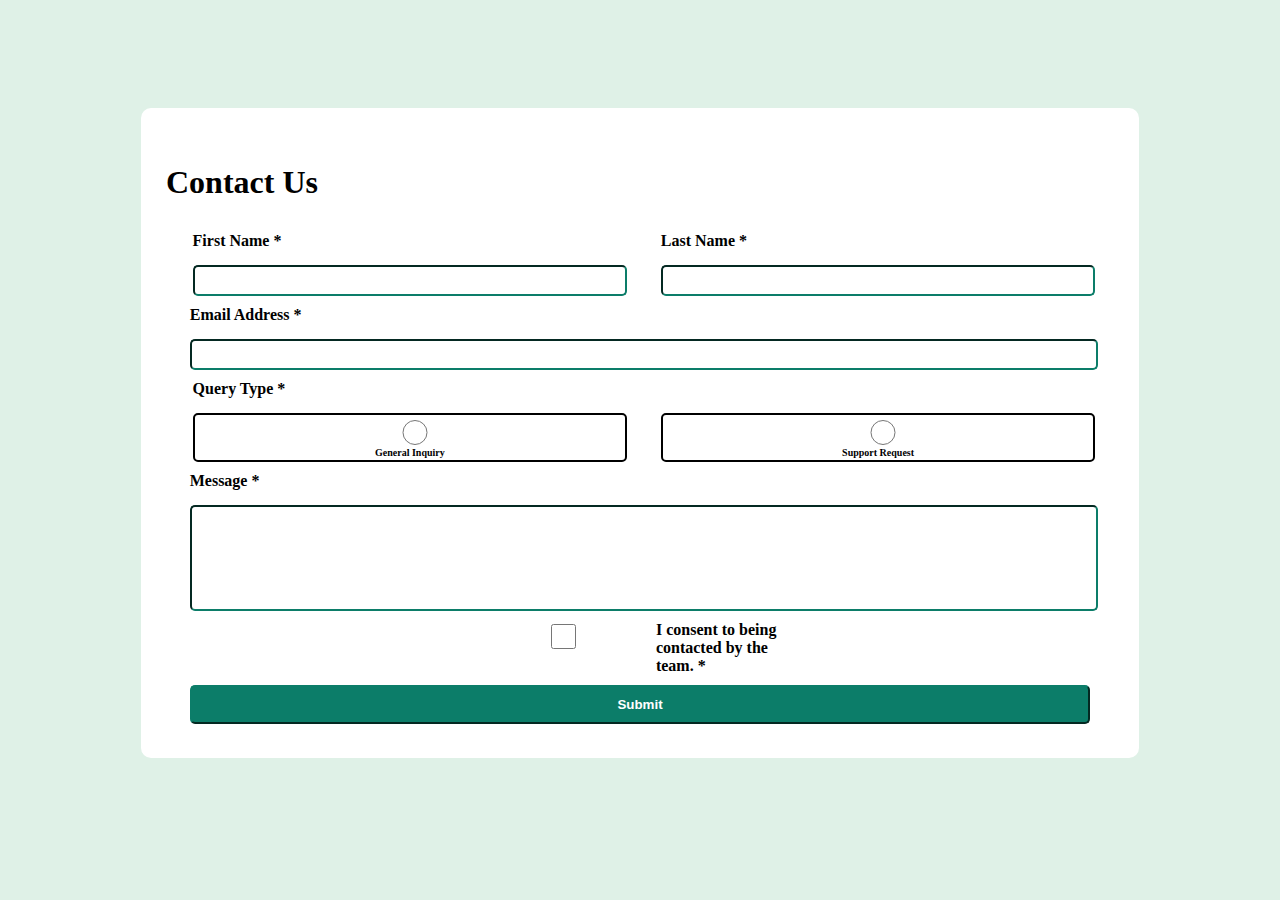
==== Contact-Form/index.html @ f2d31d89 "Setup + Contact Form Design" ====
<!DOCTYPE html>
<html lang="en">
<head>
  <meta charset="UTF-8">
  <meta name="viewport" content="width=device-width, initial-scale=1.0"> <!-- displays site properly based on user's device -->
  <link rel="icon" type="image/png" sizes="32x32" href="./assets/images/favicon-32x32.png">
  <link rel = "stylesheet" href = "index.css">
  <title>Frontend Mentor | Contact form</title>

  <!-- Feel free to remove these styles or customise in your own stylesheet 👍 -->
  <style>
    .attribution { font-size: 11px; text-align: center; }
    .attribution a { color: hsl(228, 45%, 44%); }
  </style>
</head>
<body>
  <div class = "container">
    <div class = "sub-container">
      <h1 class = "title">Contact Us</h1>
        <form action = "" method = "get">
          <div class="form-section double">
            <label for = "first-name">First Name *</label>
            <input type = "text" id = "first-name">
          </div>
          <div class = "form-section double">
            <label for = "last-name">Last Name *</label>
            <input type = "text" id = "last-name">
          </div>
          <div class = "form-section single">
            <label for = "email-address">Email Address *</label>
            <input type = "text" id = "email-address">
          </div>
          <div class="form-section double">
            <label for = "query-type">Query Type *</label>
            <div class="choice">
              <input type = "radio" id = "general-inquiry">
              <label for = "general-inquiry">General Inquiry</label>
            </div>
          </div>
          <div class = "form-section double">
            <label for = "support-request">‎ </label>
            <div class="choice">
              <input type= "radio" id = "support-request">
              <label for = "support-request">Support Request</label>
            </div>
          </div>
          <div class = "form-section single">
            <label for = "message">Message *</label>
            <input type = "textarea" id = "message" >
          </div>
          <div class = "terms-condition">
            <input type = "checkbox" id = "terms" >
            <label for = "terms">I consent to being contacted by the team. *</label>
          </div>
          <div class = "form-section single">
            <input type = "submit" id = "submit" >
          </div>
        </form>
    </div>
    
  </div>
</body>
</html>
---- Contact-Form/index.css ----
body {
    background-color: hsl(148, 38%, 91%);
}

text { color: hsl(169, 82%, 27%); }

.container {
    display: flex;
    height: 100%;
    justify-content: center;
    width: 100%;;
}
.sub-container {
    background-color: white;
    border-radius: 10px;
    display: flex;
    flex-direction: column;
    height: 600px;
    justify-content: space-evenly;
    padding: 10px;
    padding: 25px;
    width: 75%;
    margin-block: 100px;
}

form {
    display: flex;
    flex-direction: row;
    flex-wrap: wrap;
    gap: 10px;
    justify-content: space-evenly;
}

.form-section {
    display: flex;
    flex-direction: column;
    gap: 15px;
}

label {font-weight: bold;}

input {
    border-color: hsl(169, 82%, 27%);
    border-radius: 5px;
    height: 25px;
    width: 100%;
}

#submit {
    background-color: hsl(169, 82%, 27%);
    color: white;
    font-weight: bold;
    height: auto;
    padding: 10px;
}

.double { margin-inline: 5px; width: 45%;}
.single { width: 95%;}
textarea {text-decoration: none;}
.title {margin-inline-end: auto;}
#message { height: 100px;}

.choice {
    border : 2px solid black;
    border-radius: 5px;
    display: block;
    font-size: 10px;    
    padding: 2px;
    text-align: center;
    width: 100%;
}

.attribution { margin: 10px;}

.terms-condition { display: flex; flex-direction: row; gap: 10px;}
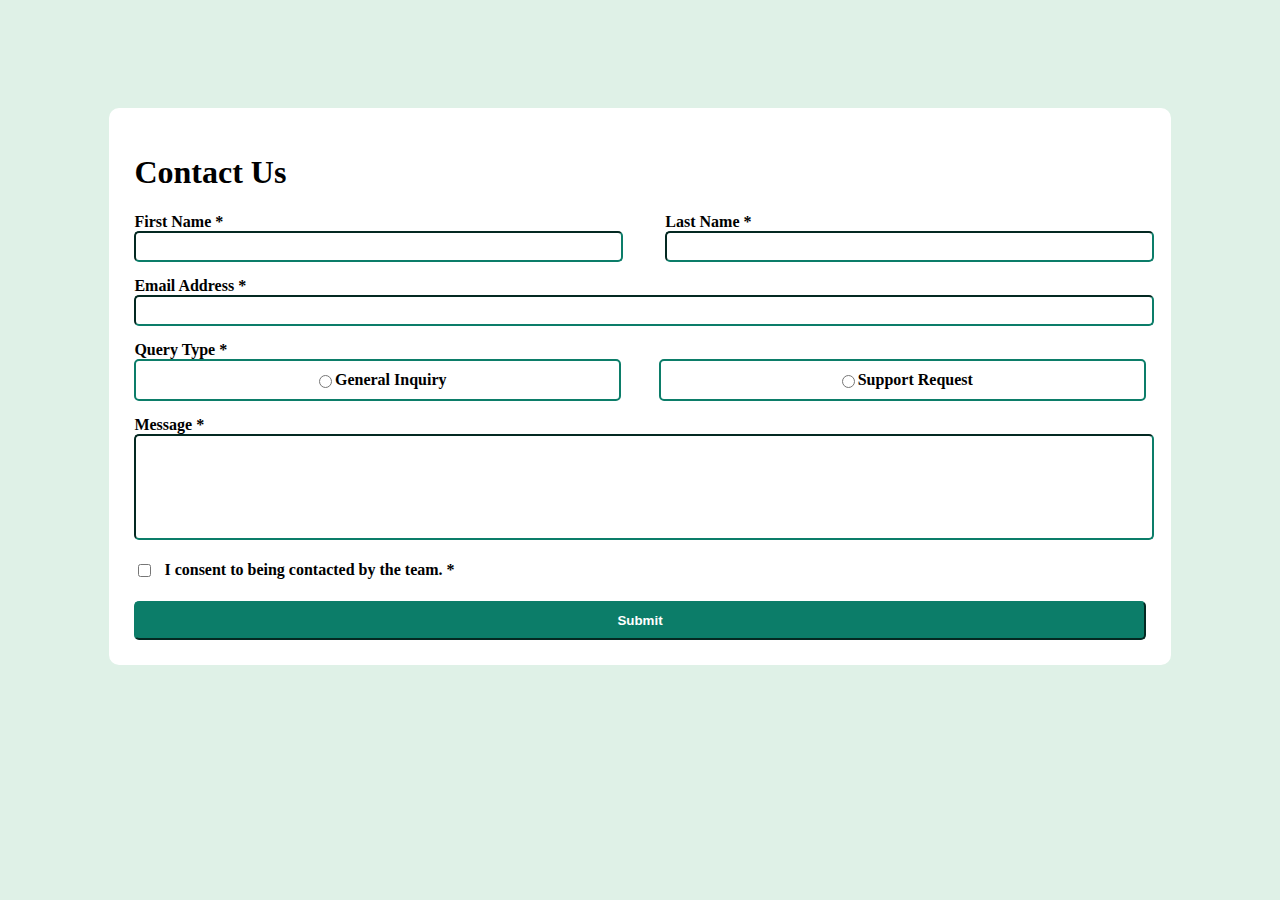
==== commit c8635aed: "Adjusted spacing." ====
--- a/Contact-Form/index.html
+++ b/Contact-Form/index.html
@@ -14,43 +14,54 @@
   </style>
 </head>
 <body>
+  <!-- Main Container -->
   <div class = "container">
+    <!-- Main Contact Form -->
     <div class = "sub-container">
       <h1 class = "title">Contact Us</h1>
-        <form action = "" method = "get">
-          <div class="form-section double">
-            <label for = "first-name">First Name *</label>
-            <input type = "text" id = "first-name">
-          </div>
-          <div class = "form-section double">
-            <label for = "last-name">Last Name *</label>
+        <!-- Form Informations -->
+        <form action = "#" method = "post">
+          <!-- Form Double : One row of two components -->
+          <div class="form-section">
+            <div class = "name">
+              <label for = "first-name">First Name *</label>
+              <input type = "text" id = "first-name">
+            </div>
+            <div class = "notif"></div>
+            <div class="name">
+              <label for = "last-name">Last Name *</label>
             <input type = "text" id = "last-name">
-          </div>
-          <div class = "form-section single">
-            <label for = "email-address">Email Address *</label>
-            <input type = "text" id = "email-address">
-          </div>
-          <div class="form-section double">
-            <label for = "query-type">Query Type *</label>
-            <div class="choice">
-              <input type = "radio" id = "general-inquiry">
-              <label for = "general-inquiry">General Inquiry</label>
+            <div class = "notif"></div>
             </div>
           </div>
-          <div class = "form-section double">
-            <label for = "support-request">‎ </label>
-            <div class="choice">
-              <input type= "radio" id = "support-request">
-              <label for = "support-request">Support Request</label>
+          <!-- Form Single : One row of one component -->
+          <div class = "form-section">
+            <div class = "email">
+                <label for = "email-address">Email Address *</label>
+                <input type = "text" id = "email-address">
+              <div class = "notif"></div>
+            </div>
+          </div>          
+          <div class="form-section">
+            <div class="query">
+              <label for = "query-type">Query Type *</label>
+              <div class = "sub-query">
+                <li><input type = "radio" id = "general-inquiry"><label for = "general-inquiry">General Inquiry</label></li>
+                <li><input type = "radio" id = "general-inquiry"><label for = "support request">Support Request</label></li>
+              </div>
             </div>
           </div>
           <div class = "form-section single">
-            <label for = "message">Message *</label>
-            <input type = "textarea" id = "message" >
+            <div class="block message">
+              <label for = "message">Message *</label>
+              <input type = "textarea" id = "message" >
+            </div>
           </div>
-          <div class = "terms-condition">
-            <input type = "checkbox" id = "terms" >
-            <label for = "terms">I consent to being contacted by the team. *</label>
+          <div class = "form-section">
+            <div class = "terms-condition">
+              <input type = "checkbox" id = "terms" >
+              <label for = "terms">I consent to being contacted by the team. *</label>
+            </div>
           </div>
           <div class = "form-section single">
             <input type = "submit" id = "submit" >
--- a/Contact-Form/index.css
+++ b/Contact-Form/index.css
@@ -1,75 +1,113 @@
-body {
-    background-color: hsl(148, 38%, 91%);
-}
-
-text { color: hsl(169, 82%, 27%); }
-
-.container {
-    display: flex;
-    height: 100%;
-    justify-content: center;
-    width: 100%;;
-}
-.sub-container {
-    background-color: white;
-    border-radius: 10px;
-    display: flex;
-    flex-direction: column;
-    height: 600px;
-    justify-content: space-evenly;
-    padding: 10px;
-    padding: 25px;
-    width: 75%;
-    margin-block: 100px;
-}
-
-form {
-    display: flex;
-    flex-direction: row;
-    flex-wrap: wrap;
-    gap: 10px;
-    justify-content: space-evenly;
-}
-
-.form-section {
-    display: flex;
-    flex-direction: column;
-    gap: 15px;
-}
-
-label {font-weight: bold;}
-
-input {
-    border-color: hsl(169, 82%, 27%);
-    border-radius: 5px;
-    height: 25px;
-    width: 100%;
-}
-
-#submit {
-    background-color: hsl(169, 82%, 27%);
-    color: white;
-    font-weight: bold;
-    height: auto;
-    padding: 10px;
-}
-
-.double { margin-inline: 5px; width: 45%;}
-.single { width: 95%;}
-textarea {text-decoration: none;}
-.title {margin-inline-end: auto;}
-#message { height: 100px;}
-
-.choice {
-    border : 2px solid black;
-    border-radius: 5px;
-    display: block;
-    font-size: 10px;    
-    padding: 2px;
-    text-align: center;
-    width: 100%;
-}
-
-.attribution { margin: 10px;}
-
-.terms-condition { display: flex; flex-direction: row; gap: 10px;}
+body {
+    background-color: hsl(148, 38%, 91%);
+}
+
+text { color: hsl(169, 82%, 27%); }
+
+.container {
+    display: flex;
+    height: 100%;
+    justify-content: center;
+    width: 100%;;
+}
+.sub-container {
+    background-color: white;
+    border-radius: 10px;
+    display: flex;
+    flex-direction: column;
+    height: auto;
+    margin-block: 100px;
+    padding: 25px;
+    width: 80%;
+}
+
+form {
+    display: flex;
+    flex-direction: row;
+    flex-wrap: wrap;
+    gap: 15px;
+    justify-content: center;
+}
+
+.form-section {
+    display: flex;
+    flex-direction: row;
+    gap: 2.5%;
+    width: 100%;
+}
+
+.name {
+    width: 50%;
+}
+
+.email {
+    width: 100%;
+}
+
+.query {
+    width: 100%;
+}
+
+.query > * {
+    display: inline-flex;
+    gap: 3.75%;
+}
+
+.sub-query {
+    width: 100%;
+}
+
+.message {
+    width: 100%;;
+}
+
+label {
+    font-weight: bold;
+}
+
+input {
+    border-color: hsl(169, 82%, 27%);
+    border-radius: 5px;
+    height: 25px;
+    width: 100%;
+}
+
+li {
+    align-items: center;
+    justify-content: center;
+    border-radius: 5px;
+    border: 2px solid hsl(169, 82%, 27%);
+    display: flex;
+    list-style: none;
+    padding: 5px 0px 5px 5px;
+    width: 50%;
+}
+
+input[type = "radio"] {
+    width: auto;
+}
+
+input[type = "checkbox"] {
+    width: auto;
+}
+
+#submit {
+    background-color: hsl(169, 82%, 27%);
+    color: white;
+    font-weight: bold;
+    height: auto;
+    padding: 10px;
+}
+
+.terms-condition {
+    display: flex;
+    flex-direction: row;
+    align-items: center;
+    gap: 10px;
+}
+
+textarea {text-decoration: none;}
+.title {margin-inline-end: auto;}
+#message { height: 100px;}
+
+.attribution { margin: 10px;}
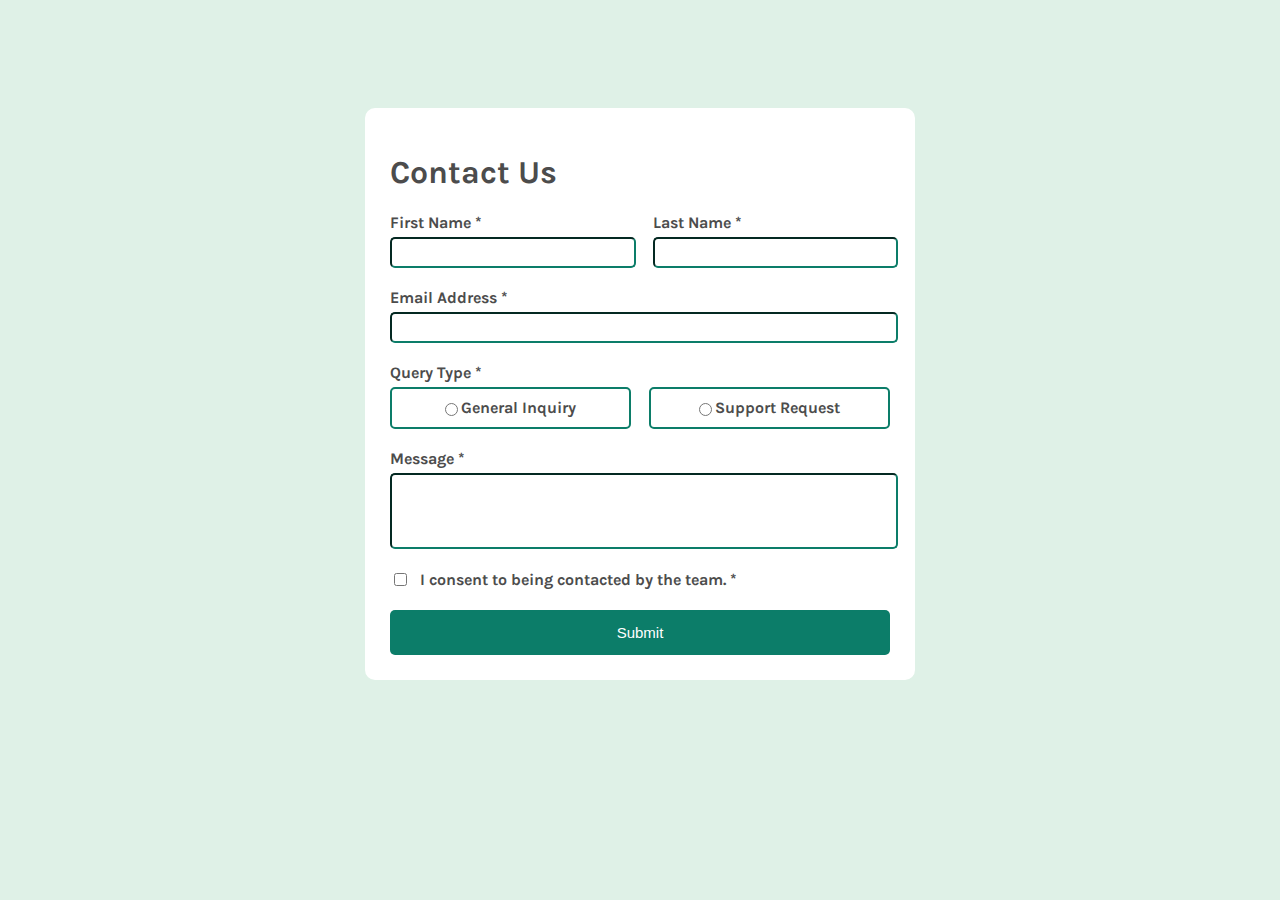
==== commit de2d28ba: "Adjusted spacings" ====
--- a/Contact-Form/index.html
+++ b/Contact-Form/index.html
@@ -5,6 +5,9 @@
   <meta name="viewport" content="width=device-width, initial-scale=1.0"> <!-- displays site properly based on user's device -->
   <link rel="icon" type="image/png" sizes="32x32" href="./assets/images/favicon-32x32.png">
   <link rel = "stylesheet" href = "index.css">
+  <link rel="preconnect" href="https://fonts.googleapis.com">
+  <link rel="preconnect" href="https://fonts.gstatic.com" crossorigin>
+  <link href="https://fonts.googleapis.com/css2?family=Karla:ital,wght@0,200..800;1,200..800&display=swap" rel="stylesheet">
   <title>Frontend Mentor | Contact form</title>
 
   <!-- Feel free to remove these styles or customise in your own stylesheet 👍 -->
@@ -16,6 +19,7 @@
 <body>
   <!-- Main Container -->
   <div class = "container">
+    <div class="form-completed"></div>
     <!-- Main Contact Form -->
     <div class = "sub-container">
       <h1 class = "title">Contact Us</h1>
@@ -49,9 +53,10 @@
                 <li><input type = "radio" id = "general-inquiry"><label for = "general-inquiry">General Inquiry</label></li>
                 <li><input type = "radio" id = "general-inquiry"><label for = "support request">Support Request</label></li>
               </div>
+              <div class="notif" id = "radio-notif"></div>
             </div>
           </div>
-          <div class = "form-section single">
+          <div class = "form-section">
             <div class="block message">
               <label for = "message">Message *</label>
               <input type = "textarea" id = "message" >
@@ -59,13 +64,12 @@
           </div>
           <div class = "form-section">
             <div class = "terms-condition">
-              <input type = "checkbox" id = "terms" >
-              <label for = "terms">I consent to being contacted by the team. *</label>
+              <input type = "checkbox" id = "terms-condition" >
+              <label for = "terms-condition">I consent to being contacted by the team. *</label>
             </div>
+            <div class = "notif" id = "terms-notif"></div>
           </div>
-          <div class = "form-section single">
-            <input type = "submit" id = "submit" >
-          </div>
+          <button type = "submit">Submit</button>
         </form>
     </div>
     
--- a/Contact-Form/index.css
+++ b/Contact-Form/index.css
@@ -1,15 +1,12 @@
-body {
-    background-color: hsl(148, 38%, 91%);
-}
-
-text { color: hsl(169, 82%, 27%); }
+body { background-color: hsl(148, 38%, 91%); font-family: 'Karla', sans-serif; }
 
 .container {
     display: flex;
     height: 100%;
     justify-content: center;
-    width: 100%;;
+    width: 100%;
 }
+
 .sub-container {
     background-color: white;
     border-radius: 10px;
@@ -18,7 +15,7 @@
     height: auto;
     margin-block: 100px;
     padding: 25px;
-    width: 80%;
+    width: 500px;
 }
 
 form {
@@ -36,35 +33,6 @@
     width: 100%;
 }
 
-.name {
-    width: 50%;
-}
-
-.email {
-    width: 100%;
-}
-
-.query {
-    width: 100%;
-}
-
-.query > * {
-    display: inline-flex;
-    gap: 3.75%;
-}
-
-.sub-query {
-    width: 100%;
-}
-
-.message {
-    width: 100%;;
-}
-
-label {
-    font-weight: bold;
-}
-
 input {
     border-color: hsl(169, 82%, 27%);
     border-radius: 5px;
@@ -72,14 +40,38 @@
     width: 100%;
 }
 
+.name { width: 50%; display: flex; flex-direction: column; gap: 5px; }
+
+.email { width: 100%; display: flex; flex-direction: column; gap: 5px; }
+
+.query { width: 100%; display: flex; flex-direction: column; gap: 5px; }
+
+.query > * {
+    display: inline-flex;
+    gap: 3.75%;
+}
+
+.sub-query { width: 100%; }
+
+.message { 
+    width: 100%;
+    height: 100px;
+    display: flex;
+    flex-direction: column;
+    gap: 5px; }
+
+.message > #message { height: 100px;}
+
+h1, label { font-weight: bold; color : #4c4c4c; bottom: 10px;}
+
 li {
     align-items: center;
-    justify-content: center;
     border-radius: 5px;
     border: 2px solid hsl(169, 82%, 27%);
     display: flex;
+    justify-content: center;
     list-style: none;
-    padding: 5px 0px 5px 5px;
+    padding: 5px 10px 5px 5px;
     width: 50%;
 }
 
@@ -97,17 +89,53 @@
     font-weight: bold;
     height: auto;
     padding: 10px;
+    width: 100%;
 }
 
 .terms-condition {
+    align-items: center;
     display: flex;
     flex-direction: row;
-    align-items: center;
     gap: 10px;
 }
 
-textarea {text-decoration: none;}
-.title {margin-inline-end: auto;}
-#message { height: 100px;}
+button{
+    background: hsl(169, 82%, 27%);
+    border-radius: 5px;
+    border: none;
+    color: hsl(0, 0%, 100%);
+    font-size: 15px;
+    height: 45px;
+    outline: none;
+    width: 100%;
+}
+button:hover{
+    background: hsl(169, 94%, 13%);
+    cursor: pointer;
+}
+button:active{
+    opacity: .5;
+    transition: all .5s ease-in-out;
+}
 
 .attribution { margin: 10px;}
+
+.form-completed {
+    position: absolute;
+  top: 0px;
+  right: center;
+}
+
+.completed {
+    background: hsl(169, 82%, 27%);
+    border-radius: 10px;
+    color: #fff;
+    height: 100px;
+    margin: 10px auto;
+    padding: 20px;
+    position: relative;
+    right: center;
+    top: 50px;
+    transition: all .5s ease-in-out;
+    width: 350px;
+}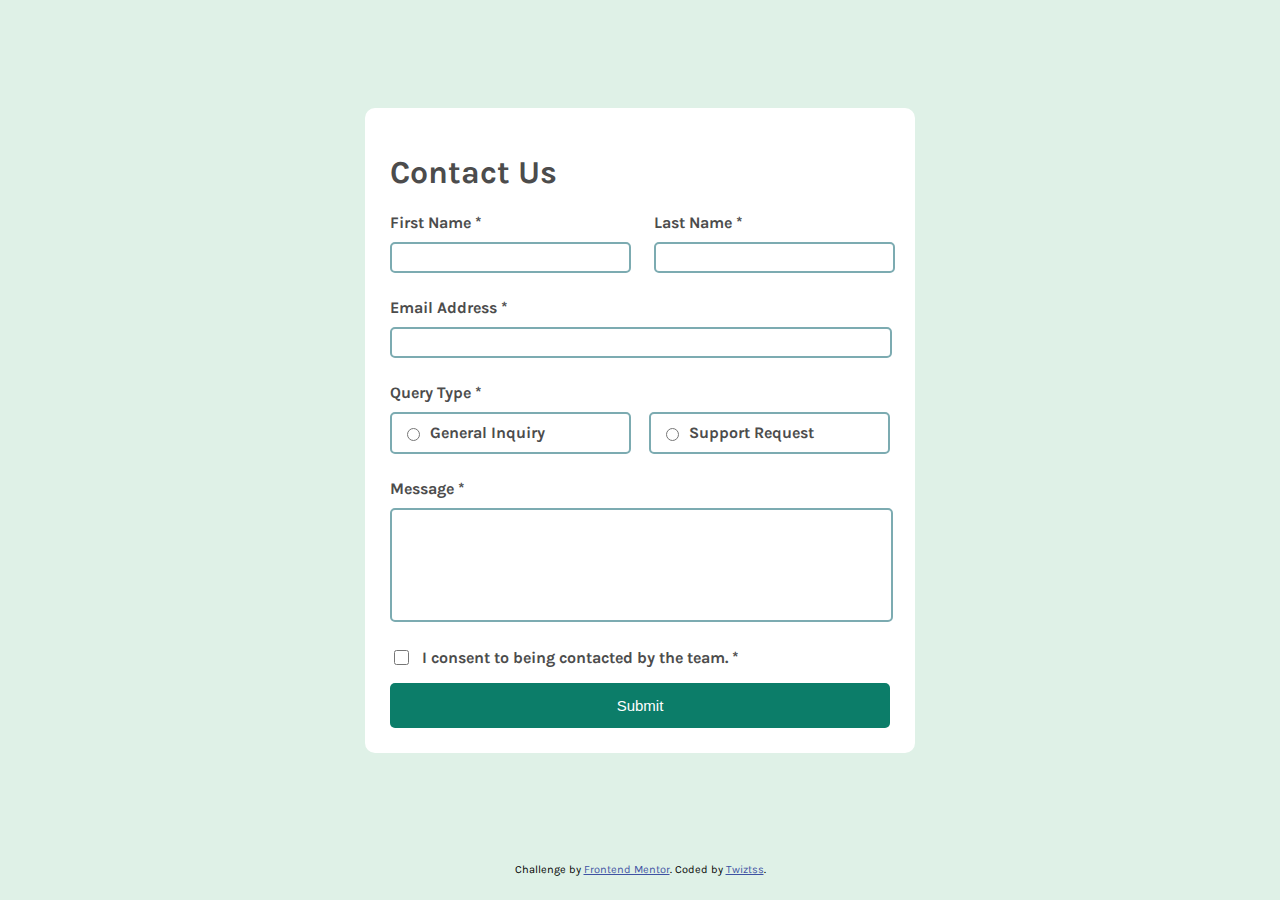
==== commit a70fa529: "Added media query and fixed minor spacing issues." ====
--- a/Contact-Form/index.html
+++ b/Contact-Form/index.html
@@ -9,12 +9,6 @@
   <link rel="preconnect" href="https://fonts.gstatic.com" crossorigin>
   <link href="https://fonts.googleapis.com/css2?family=Karla:ital,wght@0,200..800;1,200..800&display=swap" rel="stylesheet">
   <title>Frontend Mentor | Contact form</title>
-
-  <!-- Feel free to remove these styles or customise in your own stylesheet 👍 -->
-  <style>
-    .attribution { font-size: 11px; text-align: center; }
-    .attribution a { color: hsl(228, 45%, 44%); }
-  </style>
 </head>
 <body>
   <!-- Main Container -->
@@ -30,12 +24,12 @@
             <div class = "name">
               <label for = "first-name">First Name *</label>
               <input type = "text" id = "first-name">
+              <div class = "notif"></div>
             </div>
-            <div class = "notif"></div>
             <div class="name">
               <label for = "last-name">Last Name *</label>
-            <input type = "text" id = "last-name">
-            <div class = "notif"></div>
+              <input type = "text" id = "last-name">
+              <div class = "notif"></div>
             </div>
           </div>
           <!-- Form Single : One row of one component -->
@@ -43,7 +37,7 @@
             <div class = "email">
                 <label for = "email-address">Email Address *</label>
                 <input type = "text" id = "email-address">
-              <div class = "notif"></div>
+                <div class = "notif"></div>
             </div>
           </div>          
           <div class="form-section">
@@ -57,9 +51,10 @@
             </div>
           </div>
           <div class = "form-section">
-            <div class="block message">
+            <div class="message">
               <label for = "message">Message *</label>
               <input type = "textarea" id = "message" >
+              <div class="notif"></div>
             </div>
           </div>
           <div class = "form-section">
@@ -72,7 +67,11 @@
           <button type = "submit">Submit</button>
         </form>
     </div>
-    
+    <div class="attribution">
+      Challenge by <a href="https://www.frontendmentor.io?ref=challenge">Frontend Mentor</a>. 
+      Coded by <a href="https://github.com/Twiztss">Twiztss</a>.
+      <script src= "index.js"></script>
+    </div>
   </div>
 </body>
 </html>--- a/Contact-Form/index.css
+++ b/Contact-Form/index.css
@@ -1,7 +1,9 @@
 body { background-color: hsl(148, 38%, 91%); font-family: 'Karla', sans-serif; }
 
 .container {
-    display: flex;
+    align-items: center;
+    display: flex;
+    flex-direction: column;
     height: 100%;
     justify-content: center;
     width: 100%;
@@ -20,7 +22,6 @@
 
 form {
     display: flex;
-    flex-direction: row;
     flex-wrap: wrap;
     gap: 15px;
     justify-content: center;
@@ -29,58 +30,92 @@
 .form-section {
     display: flex;
     flex-direction: row;
-    gap: 2.5%;
+    gap: 5.625%;
     width: 100%;
 }
 
 input {
-    border-color: hsl(169, 82%, 27%);
+    cursor: pointer;
+    border: 2px solid hsl(186, 25%, 59%);
     border-radius: 5px;
     height: 25px;
-    width: 100%;
-}
-
-.name { width: 50%; display: flex; flex-direction: column; gap: 5px; }
-
-.email { width: 100%; display: flex; flex-direction: column; gap: 5px; }
-
-.query { width: 100%; display: flex; flex-direction: column; gap: 5px; }
+    width: 98.75%;
+}
+
+.name { width: 47.5%; display: flex; flex-direction: column; gap: 10px; }
+
+.email { width: 100%; display: flex; flex-direction: column; gap: 10px; }
+
+.query { width: 100%; display: flex; flex-direction: column; gap: 10px; }
 
 .query > * {
     display: inline-flex;
     gap: 3.75%;
 }
 
-.sub-query { width: 100%; }
+.sub-query {
+    display: flex;
+    justify-content: center;
+    width: 100%;
+}
 
 .message { 
-    width: 100%;
+    display: flex;
+    flex-direction: column;
+    gap: 5px; 
+    height: auto;
+    width: 100%;
+}
+
+.message > #message { 
+    border-radius: 5px;
     height: 100px;
-    display: flex;
-    flex-direction: column;
-    gap: 5px; }
-
-.message > #message { height: 100px;}
-
-h1, label { font-weight: bold; color : #4c4c4c; bottom: 10px;}
+    margin: 5px auto;
+    outline: none;
+    overflow: hidden;
+    padding: 5px 0px 5px 5px;
+    resize: none;
+    width: 98.75%; 
+}
+
+.message > #message:focus{
+    border: 2px solid hsl(186, 15%, 59%);
+    outline: none;
+    overflow: hidden;
+}
+
+h1, label {
+    bottom: 10px;
+    color : #4c4c4c;
+    font-weight: bold;
+}
 
 li {
     align-items: center;
     border-radius: 5px;
-    border: 2px solid hsl(169, 82%, 27%);
-    display: flex;
-    justify-content: center;
+    border: 2px solid hsl(186, 25%, 59%);
+    display: flex;
+    justify-content: flex-start;
     list-style: none;
-    padding: 5px 10px 5px 5px;
-    width: 50%;
+    padding: 5px 30px 5px 10px;
+    width: 100%;
+}
+
+li:hover {
+    cursor: pointer;
+    border-color : hsl(169, 82%, 27%);
 }
 
 input[type = "radio"] {
     width: auto;
+    margin-inline-end: 10px;
 }
 
 input[type = "checkbox"] {
-    width: auto;
+    width: 15px;
+    height: 15px;
+    accent-color: hsl(169, 82%, 27%);
+
 }
 
 #submit {
@@ -109,21 +144,45 @@
     outline: none;
     width: 100%;
 }
+
 button:hover{
     background: hsl(169, 94%, 13%);
     cursor: pointer;
 }
+
 button:active{
     opacity: .5;
     transition: all .5s ease-in-out;
 }
 
-.attribution { margin: 10px;}
+.attribution {
+    margin: 10px;
+    font-size: 11px;
+    text-align: center;
+}
+
+.attribution a { color: hsl(228, 45%, 44%); }
+
+/* Warning Message */
+
+.notif {
+    font-size: 12px;
+    color: hsl(0, 66%, 54%);    
+}
+
+.incomplete { border: 1px solid hsl(0, 66%, 54%); }
+
+.complete { border: 1px solid hsl(169, 82%, 27%); }
+
+
+.msg{ border: 2px solid hsl(0, 66%, 54%); }
+
+/* Form Completed Message */
 
 .form-completed {
     position: absolute;
-  top: 0px;
-  right: center;
+    right: center;
+    top: 0px;
 }
 
 .completed {
@@ -138,4 +197,48 @@
     top: 50px;
     transition: all .5s ease-in-out;
     width: 350px;
+}
+
+.completed h2 {
+    display: flex;
+    align-items: center;
+    gap: 5px;
+    font-size: 14px;
+    margin-bottom : 5px;
+}
+
+.completed h2 img {
+    width: 15px;
+    height: 15px;
+}
+
+.completed p {
+    font-size: 14px;
+    text-align: center;
+}
+
+/* Media */
+
+@media screen and (width <= 550px) {
+    .container {
+        height: auto;
+        padding: 20px 0;
+        width: 100%;
+    }
+
+    .sub-container { width: 80%; height: auto; }
+
+    .form-section {flex-direction: column; }
+
+    .name { margin-block: 5px; width: 100%;}
+
+    .sub-query {
+        flex-direction: column;
+        margin-top: 5px;
+        gap: 20px;
+        width: 87.5%;
+    }
+
+    .message > #message { height: 300px; }
+    
 }